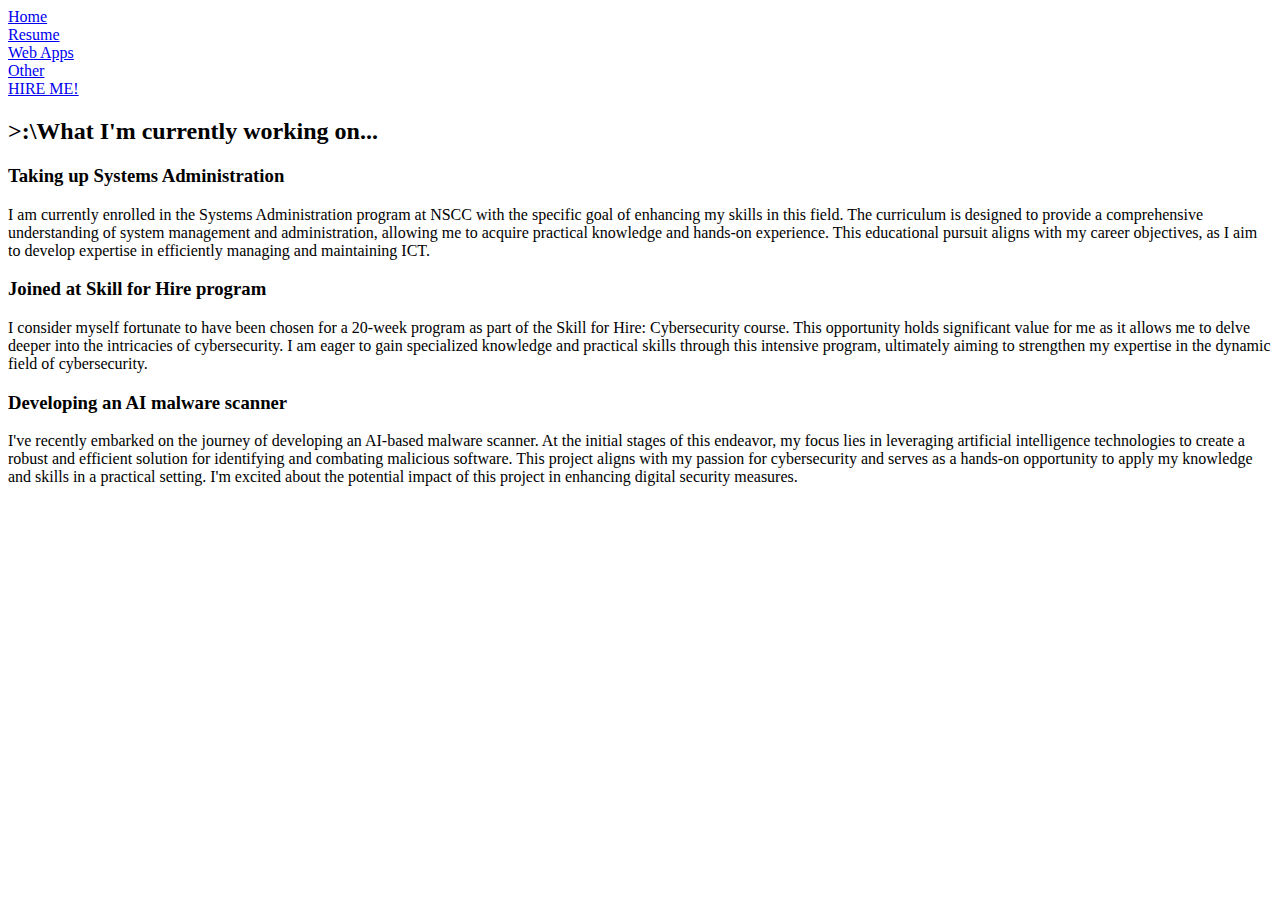
==== other.html @ 2443ae74 "master" ====
<!DOCTYPE html>
<html lang="en">
    <head>
        <meta charset="UTF-8">
        <meta name="viewport" content="width=device-width, initial-scale=1.0">
        <title>Web Build 5 : Portfolio</title>
        <link rel="stylesheet" type="text/css" href="css/styles.css">
        <link rel="stylesheet" href="lib/fontawesome/css/all.css">
    </head>

    <body class="g-base">
        <nav class="g-navigation">
            <div>
                <a href="./index.html">Home</a>
            </div>
            <div>
                <a href="./resume.html">Resume</a>
            </div>
            <div>
                <a href="./webapp.html">Web Apps</a>
            </div>
            <div>
                <a href="./other.html">Other</a>
            </div>
            <div>
                <a href="mailto:sherwinlaconsay@gmail.com">HIRE ME!</a>
            </div>
        </nav>

        <div id="p-others">
            <div id="s-header">
                <h2>&gt;:\What I'm currently working on...</h2>
            </div>
            <div id="s-other-1">
                <h3>Taking up Systems Administration</h3>
                <p>I am currently enrolled in the Systems Administration program at NSCC with the specific goal of enhancing my skills in this field. The curriculum is designed to provide a comprehensive understanding of system management and administration, allowing me to acquire practical knowledge and hands-on experience. This educational pursuit aligns with my career objectives, as I aim to develop expertise in efficiently managing and maintaining ICT.</p>    
            </div>
            <div id="s-other-2">
                <h3>Joined at Skill for Hire program</h3>
                   
                <p>I consider myself fortunate to have been chosen for a 20-week program as part of the Skill for Hire: Cybersecurity course. This opportunity holds significant value for me as it allows me to delve deeper into the intricacies of cybersecurity. I am eager to gain specialized knowledge and practical skills through this intensive program, ultimately aiming to strengthen my expertise in the dynamic field of cybersecurity.</p>    
            </div>
            <div id="s-other-3">
                <h3>Developing an AI malware scanner</h3>
                <p>I've recently embarked on the journey of developing an AI-based malware scanner. At the initial stages of this endeavor, my focus lies in leveraging artificial intelligence technologies to create a robust and efficient solution for identifying and combating malicious software. This project aligns with my passion for cybersecurity and serves as a hands-on opportunity to apply my knowledge and skills in a practical setting. I'm excited about the potential impact of this project in enhancing digital security measures.</p>
            </div>
        </div>
    </body>
</html>
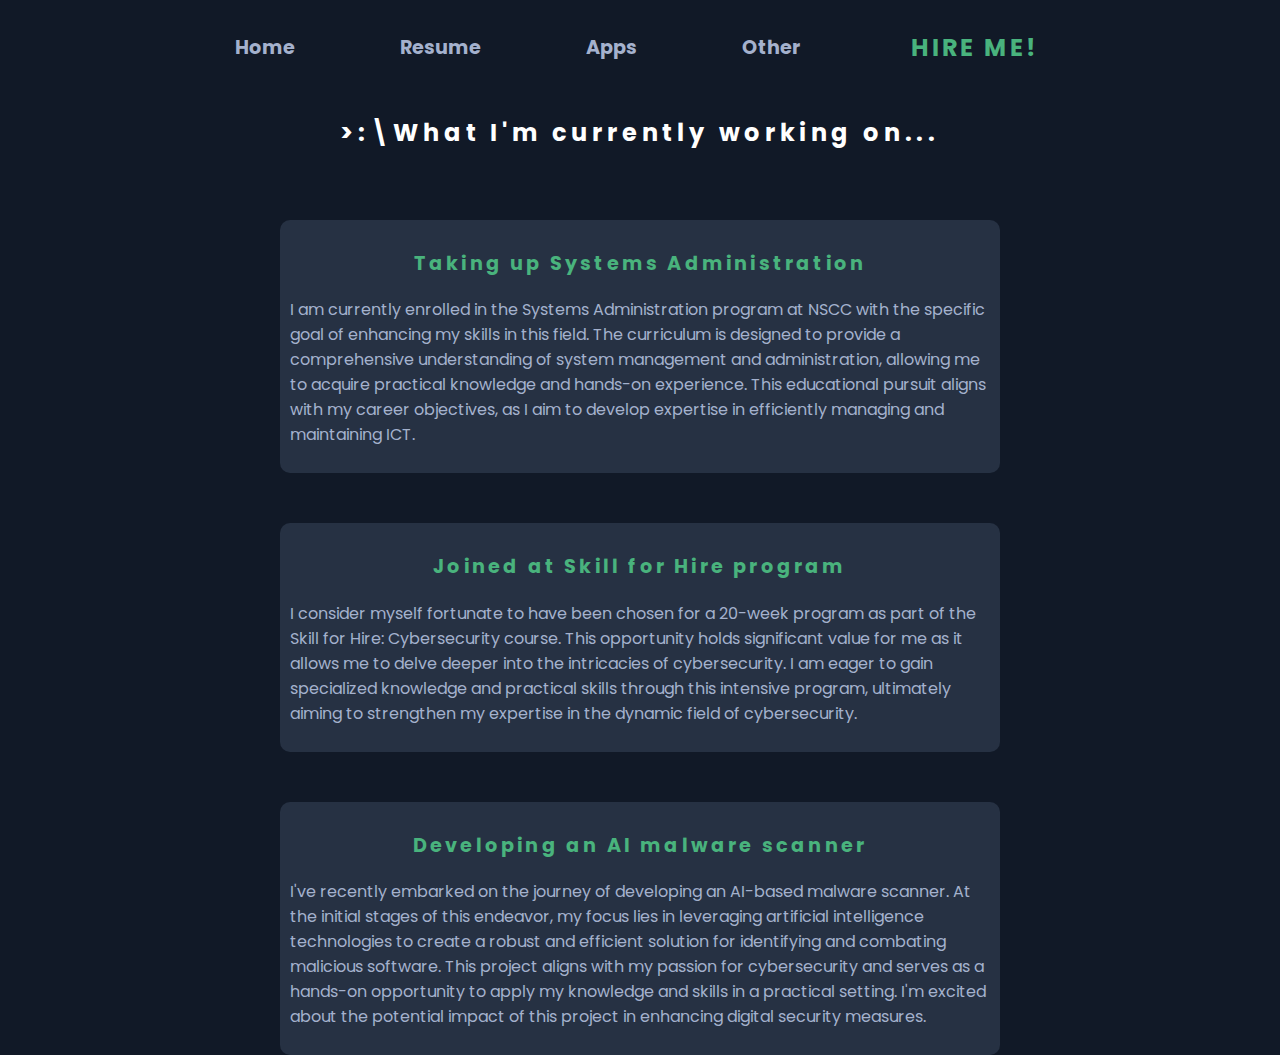
==== commit 3188acde: "Add files via upload" ====
--- a/other.html
+++ b/other.html
@@ -1,49 +1,49 @@
-<!DOCTYPE html>
-<html lang="en">
-    <head>
-        <meta charset="UTF-8">
-        <meta name="viewport" content="width=device-width, initial-scale=1.0">
-        <title>Web Build 5 : Portfolio</title>
-        <link rel="stylesheet" type="text/css" href="css/styles.css">
-        <link rel="stylesheet" href="lib/fontawesome/css/all.css">
-    </head>
-
-    <body class="g-base">
-        <nav class="g-navigation">
-            <div>
-                <a href="./index.html">Home</a>
-            </div>
-            <div>
-                <a href="./resume.html">Resume</a>
-            </div>
-            <div>
-                <a href="./webapp.html">Web Apps</a>
-            </div>
-            <div>
-                <a href="./other.html">Other</a>
-            </div>
-            <div>
-                <a href="mailto:sherwinlaconsay@gmail.com">HIRE ME!</a>
-            </div>
-        </nav>
-
-        <div id="p-others">
-            <div id="s-header">
-                <h2>&gt;:\What I'm currently working on...</h2>
-            </div>
-            <div id="s-other-1">
-                <h3>Taking up Systems Administration</h3>
-                <p>I am currently enrolled in the Systems Administration program at NSCC with the specific goal of enhancing my skills in this field. The curriculum is designed to provide a comprehensive understanding of system management and administration, allowing me to acquire practical knowledge and hands-on experience. This educational pursuit aligns with my career objectives, as I aim to develop expertise in efficiently managing and maintaining ICT.</p>    
-            </div>
-            <div id="s-other-2">
-                <h3>Joined at Skill for Hire program</h3>
-                   
-                <p>I consider myself fortunate to have been chosen for a 20-week program as part of the Skill for Hire: Cybersecurity course. This opportunity holds significant value for me as it allows me to delve deeper into the intricacies of cybersecurity. I am eager to gain specialized knowledge and practical skills through this intensive program, ultimately aiming to strengthen my expertise in the dynamic field of cybersecurity.</p>    
-            </div>
-            <div id="s-other-3">
-                <h3>Developing an AI malware scanner</h3>
-                <p>I've recently embarked on the journey of developing an AI-based malware scanner. At the initial stages of this endeavor, my focus lies in leveraging artificial intelligence technologies to create a robust and efficient solution for identifying and combating malicious software. This project aligns with my passion for cybersecurity and serves as a hands-on opportunity to apply my knowledge and skills in a practical setting. I'm excited about the potential impact of this project in enhancing digital security measures.</p>
-            </div>
-        </div>
-    </body>
+<!DOCTYPE html>
+<html lang="en">
+    <head>
+        <meta charset="UTF-8">
+        <meta name="viewport" content="width=device-width, initial-scale=1.0">
+        <title>Web Build 5 : Portfolio</title>
+        <link rel="stylesheet" type="text/css" href="css/styles.css">
+        <link rel="stylesheet" href="lib/fontawesome/css/all.css">
+    </head>
+
+    <body class="g-base">
+        <nav class="g-navigation">
+            <div>
+                <a href="./index.html">Home</a>
+            </div>
+            <div>
+                <a href="./resume.html">Resume</a>
+            </div>
+            <div>
+                <a href="./webapp.html">Apps</a>
+            </div>
+            <div>
+                <a href="./other.html">Other</a>
+            </div>
+            <div>
+                <a href="mailto:sherwinlaconsay@gmail.com">HIRE ME!</a>
+            </div>
+        </nav>
+
+        <div id="p-others">
+            <div id="s-header">
+                <h2>&gt;:\What I'm currently working on...</h2>
+            </div>
+            <div id="s-other-1">
+                <h3>Taking up Systems Administration</h3>
+                <p>I am currently enrolled in the Systems Administration program at NSCC with the specific goal of enhancing my skills in this field. The curriculum is designed to provide a comprehensive understanding of system management and administration, allowing me to acquire practical knowledge and hands-on experience. This educational pursuit aligns with my career objectives, as I aim to develop expertise in efficiently managing and maintaining ICT.</p>    
+            </div>
+            <div id="s-other-2">
+                <h3>Joined at Skill for Hire program</h3>
+                   
+                <p>I consider myself fortunate to have been chosen for a 20-week program as part of the Skill for Hire: Cybersecurity course. This opportunity holds significant value for me as it allows me to delve deeper into the intricacies of cybersecurity. I am eager to gain specialized knowledge and practical skills through this intensive program, ultimately aiming to strengthen my expertise in the dynamic field of cybersecurity.</p>    
+            </div>
+            <div id="s-other-3">
+                <h3>Developing an AI malware scanner</h3>
+                <p>I've recently embarked on the journey of developing an AI-based malware scanner. At the initial stages of this endeavor, my focus lies in leveraging artificial intelligence technologies to create a robust and efficient solution for identifying and combating malicious software. This project aligns with my passion for cybersecurity and serves as a hands-on opportunity to apply my knowledge and skills in a practical setting. I'm excited about the potential impact of this project in enhancing digital security measures.</p>
+            </div>
+        </div>
+    </body>
 </html>--- a/css/styles.css
+++ b/css/styles.css
@@ -0,0 +1,569 @@
+@import url('https://fonts.googleapis.com/css2?family=Poppins:wght@300&family=Raleway:wght@500&family=Roboto+Mono:wght@300&display=swap');
+
+.g-base {
+    background-color: #111927;
+    background-size: cover;
+    background-repeat: no-repeat;
+    background-attachment: fixed;
+    font-family: 'Poppins', sans-serif;
+    background-image: url("../images/bg-hero.svg");
+    background-repeat: no-repeat;
+    padding: 0px;
+    margin: 0px;
+    display: grid;
+    grid-template-columns: 1fr 5fr 1fr;
+}
+
+.g-navigation {
+    grid-column-start: 2;
+    grid-row-start: 1;
+    display: grid;
+    padding: 30px 0;
+    grid-template-columns: auto auto auto auto auto; 
+    grid-template-rows: auto;
+    grid-template-areas:
+    "nav-home nav-resume nav-webapp nav-other hire-me";
+    place-items: center;
+}
+
+
+.g-navigation div{
+    text-decoration: none;
+    & a {
+        text-decoration: none;
+        font-size: 1.2rem;
+        color: #a4b1cd;
+        font-weight: bold;
+        
+    }
+    & a:hover {
+        color: white;
+    }
+
+}
+
+.g-navigation div:nth-of-type(1){
+    grid-area: nav-home;
+}
+.g-navigation div:nth-of-type(2){
+    grid-area: nav-resume;
+}
+.g-navigation  div:nth-of-type(3){
+    grid-area: nav-webapp;
+}
+.g-navigation div:nth-of-type(4){
+    grid-area: nav-other;
+}
+
+.g-navigation div:nth-of-type(5){
+    grid-area: hire-me;
+    text-align: center;
+    width: 140px;
+    & a {
+        text-decoration: none;
+        color: #49b37d;
+        font-weight: bold;
+        font-size: 1.5rem;
+        letter-spacing: .2rem;
+        padding: 5px;
+        border-radius: 3px;
+    }
+
+    & a:hover {
+        background-color: #49b37d;
+        color: #111927;
+    }
+}
+
+#p-home {
+    grid-column-start: 2;
+    grid-row-start: 2;
+    display: grid;
+    place-items: center;
+    grid-template-columns: 4fr 4fr;
+    grid-template-rows: 1.2fr 2fr 1.5fr;
+    /* gap: 40px; */
+    grid-template-areas: 
+    "my-titles my-image"
+    "my-into my-contents"
+    "my-skills my-keyskills";
+    
+}
+
+#p-home #s-header {
+    grid-area: my-titles;
+    text-align: center;
+    margin-top: 100px;
+}
+
+#p-home #s-header div:nth-of-type(1) {
+    padding: 30px;
+    & h3 {
+        
+        font-size: 2.5rem;
+        color: white;
+    }
+    & h3 span {
+        color:#49b37d;
+    }
+}
+
+#p-home #s-header div:nth-of-type(2) {
+    & a {
+        color: #111927;
+        text-decoration: none;
+        background-color: #49b37d;
+        width: 300px;
+        font-size: 2.5rem;
+        color:#111927;
+        padding: 20px;
+        border-radius: 20px;
+    }
+    & a:hover {
+        color: #a4b1cd;
+    }
+}
+
+
+#p-home #s-header div:nth-of-type(3) {
+        letter-spacing: 1.5rem;
+        font-size: 3rem;
+        margin: 100px;
+        & a {
+            color: #a4b1cd;
+        }
+    
+        & a:hover {
+            color: #49b37d;
+        }
+}   
+
+#p-home #s-profile-image {
+    grid-area: my-image;
+    width: 576px;
+    height: 583px;
+    border-radius: 70%;
+    overflow: hidden;
+    place-items: center;
+    margin-top: 100px;
+}
+
+#p-home #s-into {
+    grid-area: my-into;
+    text-align: center;
+    & p {
+        font-size: 2.5rem;
+        color: white;
+    }
+    & span {
+        color:#49b37d;
+    }
+    & div {
+        margin-top: 100px;
+        & a {
+            color: #111927;
+            text-decoration: none;
+            background-color: #49b37d;
+            width: 300px;
+            font-size: 2.5rem;
+            color:#111927;
+            padding: 20px;
+            border-radius: 20px;
+        }
+        & a:hover {
+            color: #a4b1cd;
+        }
+    }
+}
+
+#p-home #s-content {
+    grid-area: my-contents;
+    text-align: center;
+    margin: 100px;
+    & h3 {
+        color:white;
+        letter-spacing: .3rem;
+        font-size: 1.5rem;
+    }
+
+    & p {
+        color: #a4b1cd;
+        font-size: 1.3rem;
+    }
+}
+
+
+#p-home #s-skills {
+    grid-area: my-skills;
+    font-size: 20px;
+    color: white;
+    text-align: left;
+}
+
+
+#p-home #s-skills .container {
+    width: 100%; 
+    background-color: #ddd;
+    
+    & .NOC {
+        width: 80%; 
+        background-color:#49b37d;
+        padding-left: 10px;
+    }
+    & .DATA {
+        width: 80%; 
+        background-color: #49b37d;
+        padding-left: 10px;
+    }
+    & .SYS {
+        width: 60%; 
+        background-color: #49b37d;
+        padding-left: 10px;
+    }
+    & .PROG {
+        width: 70%; 
+        background-color: #49b37d;
+        padding-left: 10px;
+    }
+    & .CYB {
+        width: 50%; 
+        background-color: #49b37d;
+        padding-left: 10px;
+    }
+
+}
+
+#p-home #s-key-skills {
+    grid-area: my-keyskills;
+    & p {
+        
+        font-size: 2.5rem;
+        color: white;
+    }
+    & div {
+        text-align: center;
+        margin-top: 100px;
+        & a {
+            color: #111927;
+            text-decoration: none;
+            background-color: #49b37d;
+            width: 300px;
+            font-size: 2.5rem;
+            color:#111927;
+            padding: 20px;
+            border-radius: 20px;
+        }
+        & a:hover {
+            color: #a4b1cd;
+        }
+    }
+}
+
+/* -------------------------------------------------------------- */
+#p-resume {
+    grid-column-start: 2;
+    grid-row-start: 2;
+    display: grid;
+    grid-template-columns:4fr 4fr;
+    grid-template-rows: repeat(3,auto);
+    grid-template-areas:
+    "my-name my-name"
+    "resume-col1 resume-col2"
+    "my-cv my-cv";
+    place-items: center;
+    padding: 0 100px;
+}
+
+#p-resume #s-header {
+    grid-area: my-name;
+    letter-spacing: 1rem;
+    font-size: 1.3rem;
+    color: white;
+    text-align: center;
+    & span {
+        color: #49b37d;
+    }
+}
+
+#p-resume #s-col1 {
+    grid-area: resume-col1;
+    color:#a4b1cd;
+    & a {
+        color:#a4b1cd;
+        text-decoration: none;
+    }
+    & h3 {
+        letter-spacing: .2rem;
+        color:#49b37d;
+    }
+}
+
+#p-resume #s-col2 {
+    grid-area: resume-col2;
+    color:#a4b1cd;
+    & h3 {
+        letter-spacing: .2rem;
+        color:#49b37d;
+    }
+}
+
+#p-resume #s-download-cv {
+    grid-area: my-cv;
+    margin-bottom: 100px;
+    text-align: center;
+    font-weight: bold;
+    letter-spacing: .3rem;
+    & a {
+        text-decoration: none;
+        color:#49b37d;
+        font-size: 2rem; 
+        padding: 10px;
+    }
+
+    & a:hover {
+        color:#111927;
+        background-color: #49b37d;
+        border-radius: 10px;
+    }
+}
+
+/* ------------------------------------------------------- */
+
+#p-web-apps {
+    grid-column-start: 2;
+    grid-row-start: 2;
+    display: grid;
+    grid-template-columns: auto auto;
+    grid-template-rows: repeat(8, auto);
+    grid-template-areas: 
+    "my-gallery my-gallery"
+    "app-description-1 app-image-1"
+    "app-description-2 app-image-2"
+    "app-description-3 app-image-3 "
+    "app-description-4 app-image-4"
+    "app-description-5 app-image-5"
+    "app-description-6 app-image-6"
+    ". .";
+    gap: 50px;
+    place-items: center;
+    padding: 0 50px;
+}
+
+#p-web-apps #s-description-1,#s-description-2,#s-description-3,#s-description-4,#s-description-5,#s-description-6{
+    & a {
+        font-size: 1.2rem;
+        color:#49b37d;
+        text-decoration: none;
+        padding: 5px;
+    }
+    & a:hover {
+        color:#111927;
+        background-color: #49b37d;
+        border-radius: 10px;
+    }
+
+    & h3 {
+        font-size: 1.3rem;
+        color:#49b37d;
+        letter-spacing: .3rem;
+    }
+
+    & p, ul {
+        color: #a4b1cd;
+    }
+}
+
+#p-web-apps #s-gallery {
+    grid-area: my-gallery;
+    display: inline;
+    & img {
+        margin: 30px 20px;
+        padding: 10px;
+    }
+
+    & img:hover {
+        background-color: #49b37d;
+        border-radius: 20px;
+    }
+}
+
+#p-web-apps #s-image-1 {
+    grid-area: app-image-1;
+}
+
+#p-web-apps #s-image-2 {
+    grid-area: app-image-2;
+}
+#p-web-apps #s-image-3 {
+    grid-area: app-image-3;
+}
+
+#p-web-apps #s-image-4 {
+    grid-area: app-image-4;
+}
+#p-web-apps #s-image-5 {
+    grid-area: app-image-5;
+}
+
+#p-web-apps #s-image-6 {
+    grid-area: app-image-6;
+}
+
+#p-web-apps #s-description-1{
+    grid-area: app-description-1;
+}
+#p-web-apps #s-description-2{
+    grid-area: app-description-2;
+}
+#p-web-apps #s-description-3{
+    grid-area: app-description-3;
+}
+#p-web-apps #s-description-4{
+    grid-area: app-description-4;
+}
+#p-web-apps #s-description-5{
+    grid-area: app-description-5;
+}
+#p-web-apps #s-description-6{
+    grid-area: app-description-6;
+}
+
+
+
+/* ------------------------------------------------------ */
+#p-others {
+    grid-column-start: 2;
+    grid-row-start: 2;
+    display: grid;
+    grid-template-columns: auto;
+    grid-template-rows: repeat(4,auto);
+    grid-template-areas: 
+    "my-header"
+    "my-other-1" 
+    "my-other-2" 
+    "my-other-3";
+    gap: 50px;
+    place-items: center;
+
+    
+    & h2 {
+        color: white;
+        font-size: 1.5rem;
+        font-weight: bold;
+        letter-spacing: .3rem;
+    }
+
+    & h3 {
+        color:#49b37d;
+        font-size: 1.2rem;
+        letter-spacing: .2rem; 
+        text-align: center;
+    }
+
+    & img {
+        display: inline-block;
+    }
+
+    & p {
+        color: #a4b1cd;
+    }
+
+    & div:nth-of-type(2), div:nth-of-type(3), div:nth-of-type(4){
+        max-width: 700px;
+        background-color: #263143;
+        padding: 10px;
+        border-radius: 10px;
+    }
+
+}
+
+#p-others #s-header {
+    text-align: center;
+    grid-area: my-header;
+}
+#p-others #s-other-1 {
+    grid-area: my-other-1;
+}
+#p-others #s-other-2 {
+    grid-area: my-other-2;
+}
+#p-others #s-other-3 {
+    grid-area: my-other-3;
+}
+
+@media screen and (max-width: 600px) {
+    .g-navigation {
+        display: grid;
+        grid-template-columns: auto; 
+        grid-template-rows: repeat(5,auto);
+        grid-template-areas:
+        "nav-home"
+        "nav-resume"
+        "nav-webapp"
+        "nav-other"
+        "hire-me";
+        gap:20px;
+
+        & a {
+            margin: 0 ;
+        }
+    }
+    
+    #p-home {
+        padding: 50px;
+        display: grid;
+        grid-template-columns: auto auto;
+        grid-template-rows: auto auto auto;
+        grid-template-areas: 
+        "my-titles my-image"
+        "my-into my-contents"
+        "my-skills my-keyskills";
+        
+    }
+
+    #p-resume {
+        grid-template-columns: auto;
+        grid-template-rows: repeat(4,auto);
+        grid-template-areas:
+        "my-name"
+        "resume-col1"
+        "resume-col2"
+        "my-cv";
+    }
+
+    #p-web-apps {
+        display: grid;
+        place-items: center;
+        grid-template-columns: auto;
+        grid-template-rows: repeat(13, auto);
+        grid-template-areas: 
+        "my-gallery"
+        "app-image-1"
+        "app-description-1" 
+        "app-image-2"
+        "app-description-2"
+        "app-image-3"
+        "app-description-3"
+        "app-image-4"
+        "app-description-4"
+        "app-image-5"
+        "app-description-5" 
+        "app-image-6"
+        "app-description-6";
+        gap: 10px;
+    }
+
+    #p-others {
+        display: grid;
+        grid-template-columns: auto;
+        grid-template-rows: repeat(4,auto);
+        grid-template-areas: 
+        "my-header"
+        "my-other-1"
+        "my-other-2" 
+        "my-other-3";
+        gap: 30px;
+        /* text-align: left; */
+    }
+    
+}
